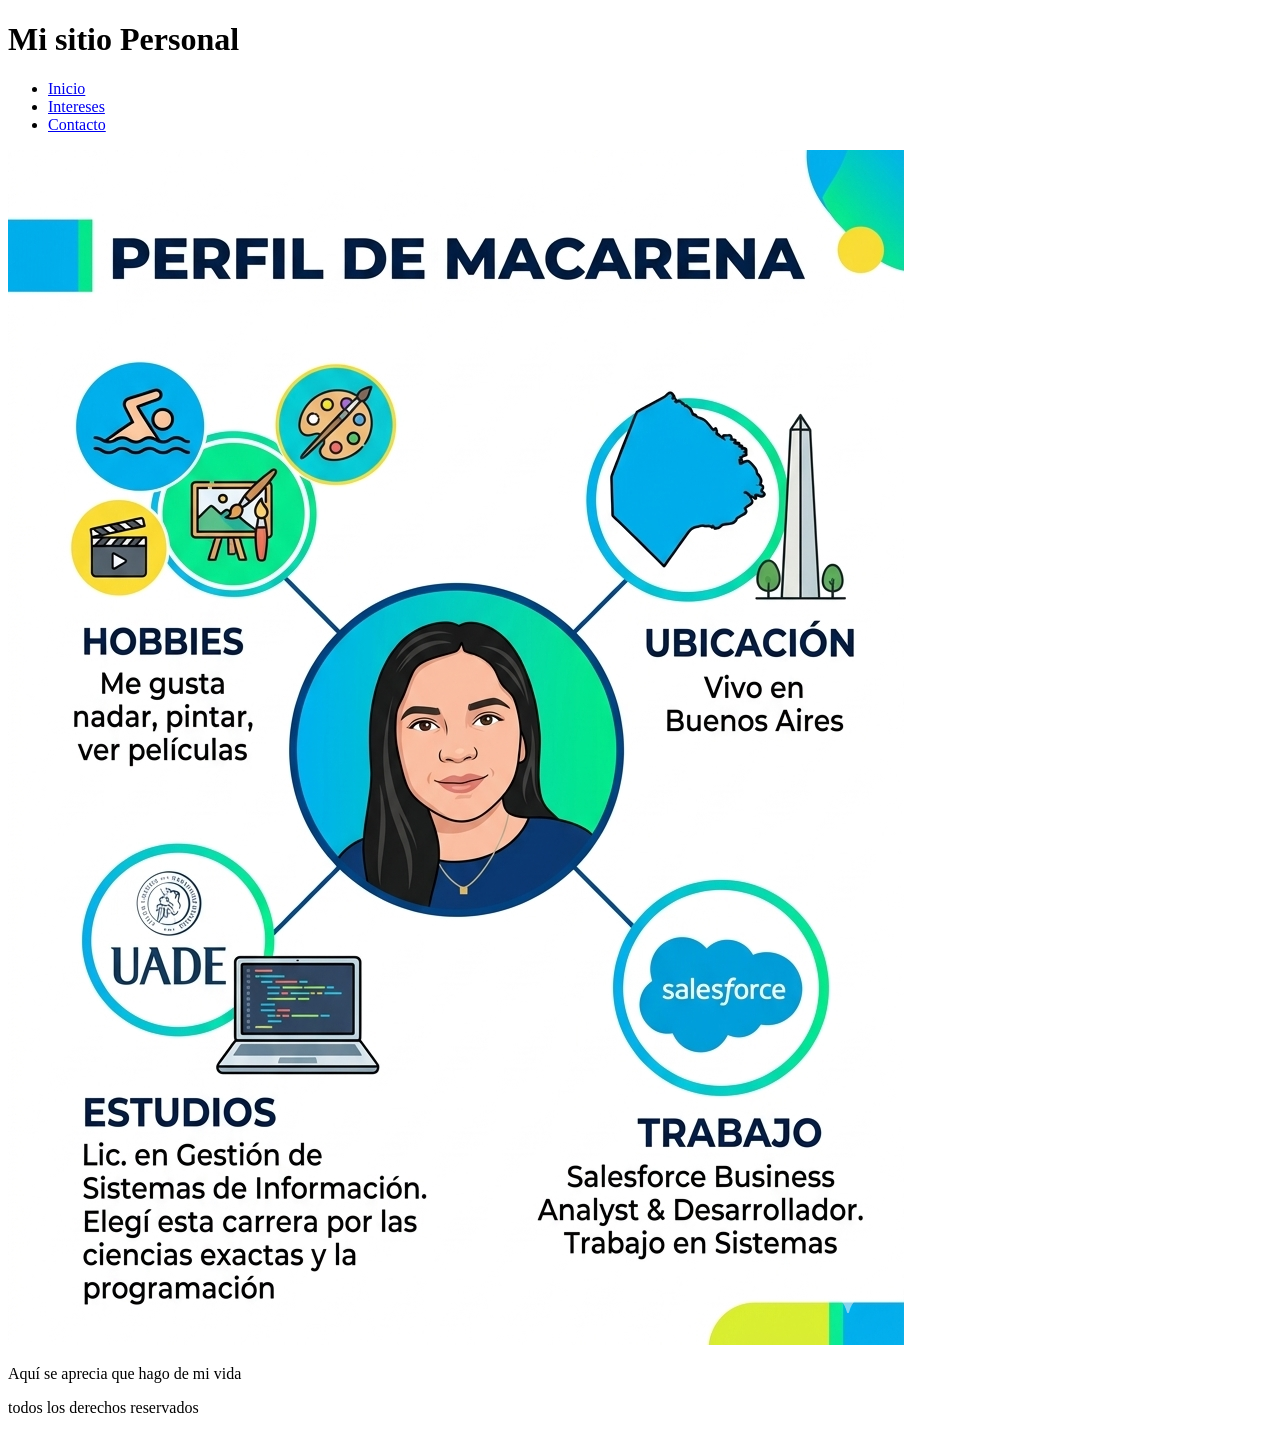
==== index.html @ de17174b "version1" ====
<!DOCTYPE html>
<html lang="en">
<head>
    <meta charset="UTF-8">
    <meta name="viewport" content="width=device-width, initial-scale=1.0">
    <title>Mi primer sitio</title>
</head>
<body>
  <header>
    <h1>Mi sitio Personal</h1>
    <nav>
        <ul>
            <li><a href="index.html">Inicio</a></li>
            <li><a href="intereses.html">Intereses</a></li>
            <li><a href="contacto.html">Contacto</a></li>
        </ul>
    </nav>
  </header> 
  <main>
    <img src="img/Infografia_Macarena_Calderon.png" alt="Infografia Macarena Calderon">
    <p>Aquí se aprecia que hago de mi vida</p>
  </main> 
  <footer>
    <p>todos los derechos reservados</p>
  </footer>
</body>
</html>
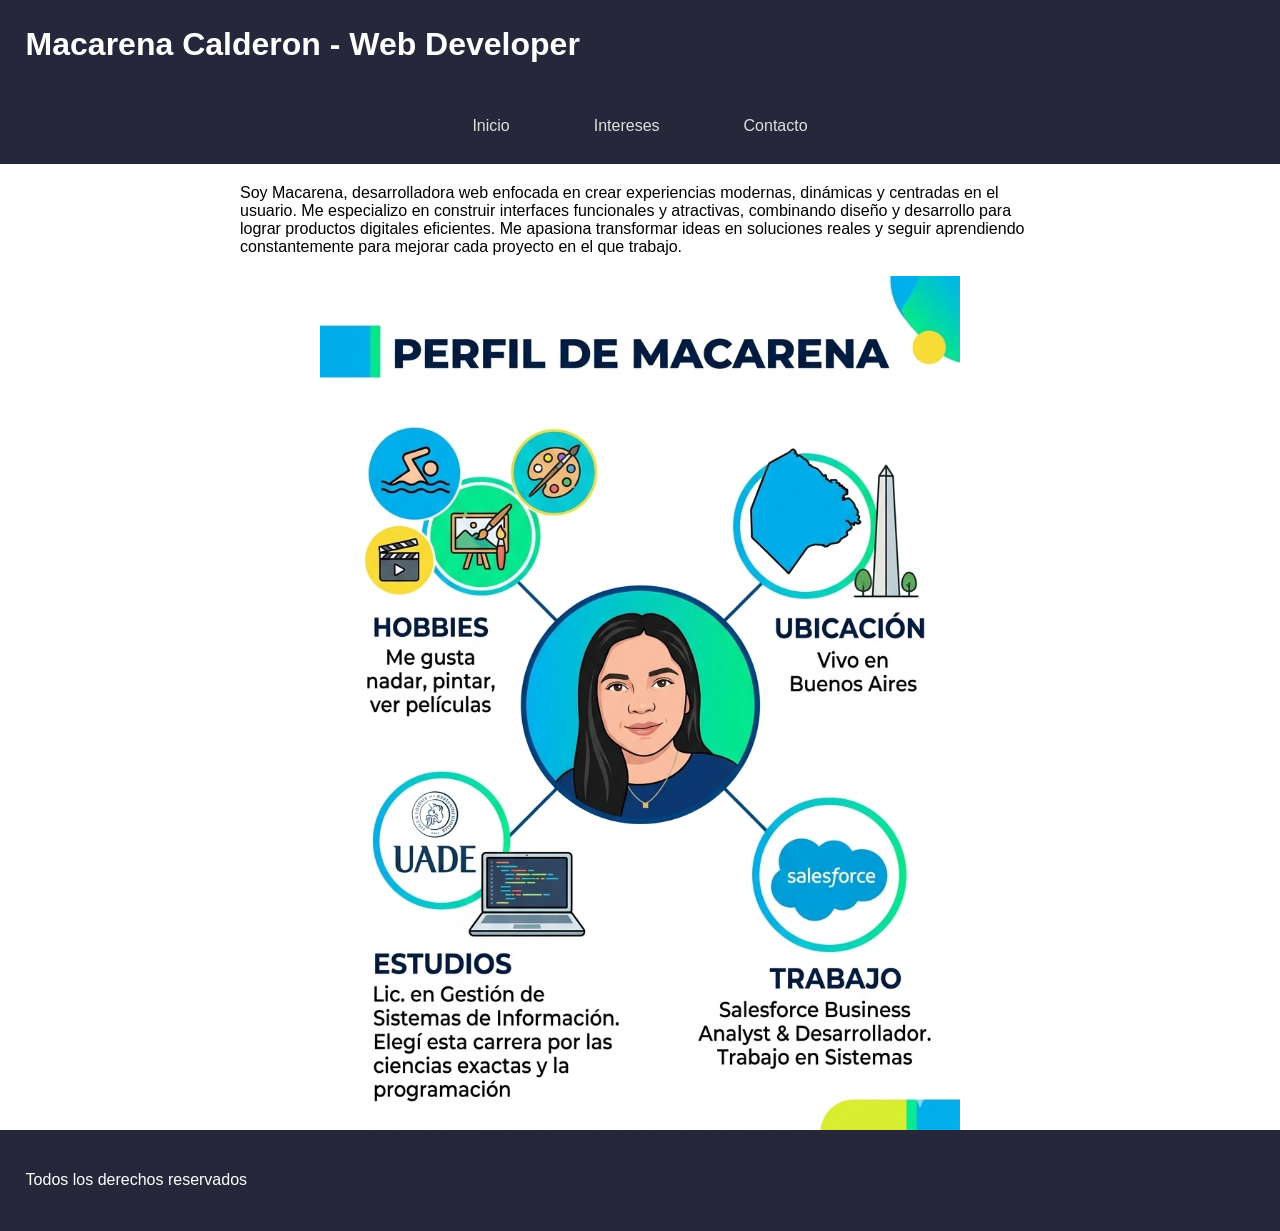
==== commit 6e2eec91: "agrego estilos a mi web" ====
--- a/index.html
+++ b/index.html
@@ -4,12 +4,13 @@
     <meta charset="UTF-8">
     <meta name="viewport" content="width=device-width, initial-scale=1.0">
     <title>Mi primer sitio</title>
+    <link rel="stylesheet" href="estilos/estilos1.css">
 </head>
 <body>
   <header>
-    <h1>Mi sitio Personal</h1>
+    <h1>Macarena Calderon - Web Developer</h1>
     <nav>
-        <ul>
+        <ul class="menu">
             <li><a href="index.html">Inicio</a></li>
             <li><a href="intereses.html">Intereses</a></li>
             <li><a href="contacto.html">Contacto</a></li>
@@ -17,11 +18,13 @@
     </nav>
   </header> 
   <main>
-    <img src="img/Infografia_Macarena_Calderon.png" alt="Infografia Macarena Calderon">
-    <p>Aquí se aprecia que hago de mi vida</p>
+    <p class="intro">Soy Macarena, desarrolladora web enfocada en crear experiencias modernas, dinámicas y centradas en el usuario. Me especializo en construir interfaces funcionales y atractivas, combinando diseño y desarrollo para lograr productos digitales eficientes.
+
+Me apasiona transformar ideas en soluciones reales y seguir aprendiendo constantemente para mejorar cada proyecto en el que trabajo.</p>
+    <img src="img/Infografia_Macarena_Calderon.png" alt="Infografia Macarena Calderon" class="imagen-bio">
   </main> 
   <footer>
-    <p>todos los derechos reservados</p>
+    <p>Todos los derechos reservados</p>
   </footer>
 </body>
 </html>
--- a/estilos/estilos1.css
+++ b/estilos/estilos1.css
@@ -0,0 +1,81 @@
+h1{
+    font-family: Verdana, Geneva, Tahoma, sans-serif;
+    margin: 0;
+    padding: 2%;
+}
+
+footer{
+  font-family: Verdana, Geneva, Tahoma, sans-serif;
+  margin: 0;
+  padding: 2%;
+  background: #27273b;
+  color: white;
+}
+
+.menu {
+  list-style: none;       /* saca los puntitos */
+  margin: 0;
+  padding: 0;
+  display: flex;          /* esto los pone en horizontal */
+  justify-content: center; /* Centra el menú */
+  background: #27273b;
+}
+
+.menu li {
+  margin: 0; /*espacio afuera del elemento*/
+  display: block; /*“¿Este elemento ocupa toda la línea? ¿se pone al lado de otros? ¿se organiza en filas?” block: Ocupa todo el ancho disponible*/
+  padding: 15px 20px; /*espacio dentro del elemento*/
+  text-decoration: none; /* Quita subrayado */
+  color: white; /* Color texto */
+  font-family: Arial, sans-serif;
+  text-decoration: none !important;
+}
+
+.imagen-bio {
+  display: block;
+  margin: 0 auto;
+  max-width: 50%;
+  height: auto;
+}
+
+a,
+a:visited,
+a:hover,
+a:active {
+  text-decoration: none;
+  color: black;
+}
+
+header{
+  background-color: #27273b;
+  color: white;
+  font-family: 'Poppins', sans-serif;
+}
+
+.menu a {
+  display: block;
+  padding: 14px 22px;
+  text-decoration: none;
+  color: #e0e0e0;
+  font-weight: 500;
+}
+
+body {
+  margin: 0;
+  padding: 0;
+  font-family: 'Poppins', sans-serif;
+  
+}
+
+.intro {
+  font-family: 'Poppins', sans-serif;
+  max-width: 800px;
+  margin: 0 auto;
+  padding: 20px 20px;
+}
+
+.texto{
+  font-family: 'Poppins', sans-serif;
+  margin: 0 auto;
+  padding: 20px 20px;
+}
